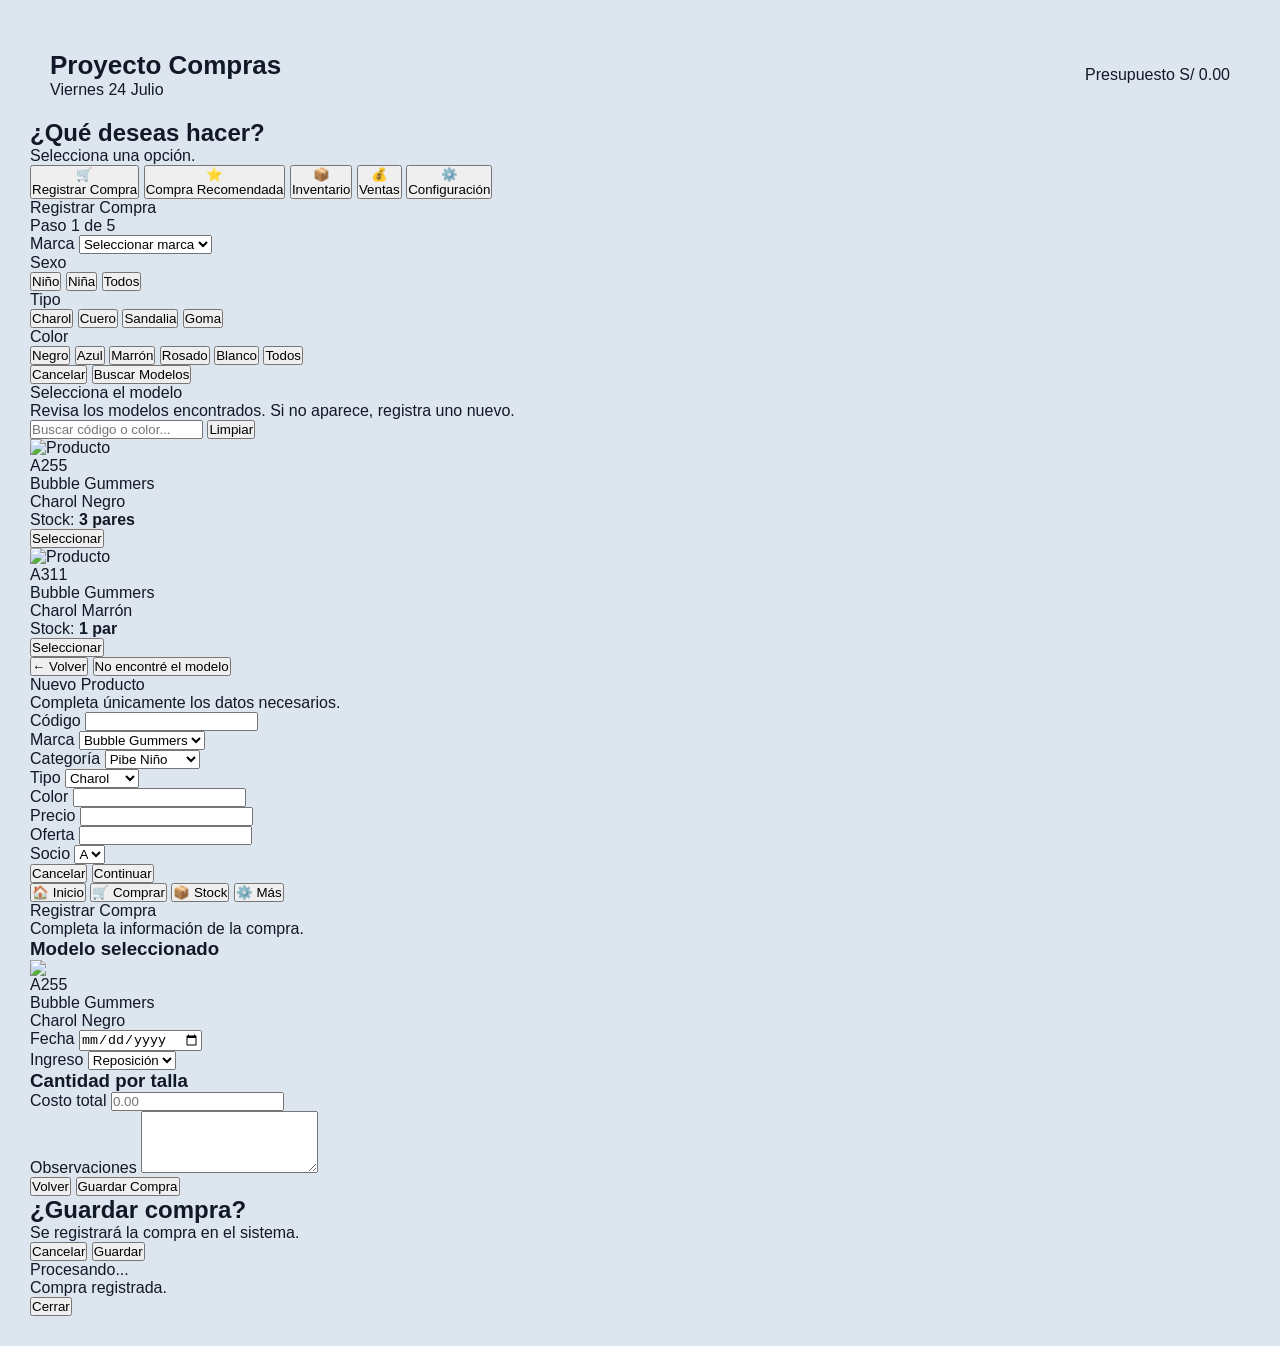
==== admin/index.html @ 34c3115d "implementacion prueba de aplicacion" ====
<!DOCTYPE html>
<html lang="es">

<head>

<meta charset="UTF-8">

<meta
    name="viewport"
    content="width=device-width,
             initial-scale=1,
             maximum-scale=1,
             user-scalable=no">

<title>Proyecto Compras</title>

<link
rel="stylesheet"
href="css/estilos.css">

</head>

<body>



<!-- ========================================= -->
<!-- APLICACIÓN                               -->
<!-- ========================================= -->

<div id="app">



<!-- ========================================= -->
<!-- HEADER                                   -->
<!-- ========================================= -->

<header class="topbar">

<div class="topbar-left">

<h1>

Proyecto Compras

</h1>

<span id="fechaActual">

Viernes 24 Julio

</span>

</div>



<div class="topbar-right">

<div id="presupuestoBox">

<span class="titulo">

Presupuesto

</span>

<span id="presupuestoValor">

S/ 0.00

</span>

</div>

</div>

</header>





<!-- ========================================= -->
<!-- CONTENEDOR PRINCIPAL                     -->
<!-- ========================================= -->

<main id="contenedorPantallas">





<!-- ***************************************** -->
<!-- PANTALLA INICIO                          -->
<!-- ***************************************** -->

<section
id="pantallaInicio"
class="pantalla activa">



<div class="bienvenida">

<h2>

¿Qué deseas hacer?

</h2>

<p>

Selecciona una opción.

</p>

</div>





<div class="menuPrincipal">



<button
class="botonPrincipal"
id="btnRegistrarCompra">

<div class="icono">

🛒

</div>

<div>

Registrar Compra

</div>

</button>





<button
class="botonPrincipal"
id="btnRecomendaciones">

<div class="icono">

⭐

</div>

<div>

Compra Recomendada

</div>

</button>





<button
class="botonPrincipal"
id="btnInventario">

<div class="icono">

📦

</div>

<div>

Inventario

</div>

</button>





<button
class="botonPrincipal"
id="btnVentas">

<div class="icono">

💰

</div>

<div>

Ventas

</div>

</button>





<button
class="botonPrincipal"
id="btnConfiguracion">

<div class="icono">

⚙️

</div>

<div>

Configuración

</div>

</button>



</div>

</section>







<!-- ***************************************** -->
<!-- REGISTRAR COMPRA                         -->
<!-- ***************************************** -->

<section
id="pantallaCompra"
class="pantalla">



<div class="tituloPantalla">

Registrar Compra

</div>



<div class="subtituloPantalla">

Paso 1 de 5

</div>





<div class="card">

<label>

Marca

</label>



<select id="marca">

<option value="">

Seleccionar marca

</option>

<option>

Bubble Gummers

</option>

<option>

Calimod

</option>

<option>

Molekinha

</option>

<option>

Bibi

</option>

<option>

Milu

</option>

<option>

Platanitos

</option>

</select>

</div>





<div class="card">

<label>

Sexo

</label>

<div class="chips">

<button class="chip">

Niño

</button>

<button class="chip">

Niña

</button>

<button class="chip">

Todos

</button>

</div>

</div>





<div class="card">

<label>

Tipo

</label>

<div class="chips">

<button class="chip">

Charol

</button>

<button class="chip">

Cuero

</button>

<button class="chip">

Sandalia

</button>

<button class="chip">

Goma

</button>

</div>

</div>





<div class="card">

<label>

Color

</label>

<div class="chips">

<button class="chip">

Negro

</button>

<button class="chip">

Azul

</button>

<button class="chip">

Marrón

</button>

<button class="chip">

Rosado

</button>

<button class="chip">

Blanco

</button>

<button class="chip">

Todos

</button>

</div>

</div>





<div class="acciones">

<button
class="botonSecundario"
id="volverInicio">

Cancelar

</button>



<button
class="botonPrincipalGrande"
id="buscarModelos">

Buscar Modelos

</button>

</div>

</section>


<!-- ***************************************** -->
<!-- GALERÍA DE MODELOS                       -->
<!-- ***************************************** -->

<section
id="pantallaGaleria"
class="pantalla">

<div class="tituloPantalla">

Selecciona el modelo

</div>

<div class="subtituloPantalla">

Revisa los modelos encontrados.
Si no aparece, registra uno nuevo.

</div>



<div class="barraBusqueda">

<input
type="text"
id="buscarModelo"
placeholder="Buscar código o color...">

<button
id="btnLimpiarBusqueda">

Limpiar

</button>

</div>



<div
id="contenedorGaleria"
class="galeriaTarjetas">



<!-- TARJETA -->

<div class="tarjetaModelo">

<div class="imagenModelo">

<img
src="img/placeholder.png"
alt="Producto">

</div>

<div class="datosModelo">

<div class="codigo">

A255

</div>

<div class="descripcion">

Bubble Gummers

</div>

<div class="detalle">

Charol Negro

</div>

<div class="stock">

Stock:
<b>3 pares</b>

</div>

</div>

<button
class="btnSeleccionarModelo">

Seleccionar

</button>

</div>





<div class="tarjetaModelo">

<div class="imagenModelo">

<img
src="img/placeholder.png"
alt="Producto">

</div>

<div class="datosModelo">

<div class="codigo">

A311

</div>

<div class="descripcion">

Bubble Gummers

</div>

<div class="detalle">

Charol Marrón

</div>

<div class="stock">

Stock:
<b>1 par</b>

</div>

</div>

<button
class="btnSeleccionarModelo">

Seleccionar

</button>

</div>





<!-- aquí luego JS agregará las demás tarjetas -->



</div>



<div class="accionesInferiores">

<button
class="botonSecundario"
id="volverFiltros">

← Volver

</button>



<button
class="botonAdvertencia"
id="btnNuevoModelo">

No encontré el modelo

</button>

</div>

</section>







<!-- ***************************************** -->
<!-- REGISTRAR PRODUCTO NUEVO                 -->
<!-- ***************************************** -->

<section
id="pantallaNuevo"
class="pantalla">

<div class="tituloPantalla">

Nuevo Producto

</div>

<div class="subtituloPantalla">

Completa únicamente los datos necesarios.

</div>



<div class="formulario">



<div class="campo">

<label>

Código

</label>

<input
type="text"
id="nuevoCodigo">

</div>



<div class="campo">

<label>

Marca

</label>

<select id="nuevaMarca">

<option>Bubble Gummers</option>

<option>Calimod</option>

<option>Bibi</option>

<option>Molekinha</option>

<option>Milu</option>

<option>Platanitos</option>

</select>

</div>



<div class="campo">

<label>

Categoría

</label>

<select id="nuevaCategoria">

<option>Pibe Niño</option>

<option>Pibe Niña</option>

<option>Zapato Niño</option>

<option>Zapato Niña</option>

</select>

</div>



<div class="campo">

<label>

Tipo

</label>

<select id="nuevoTipo">

<option>Charol</option>

<option>Cuero</option>

<option>Sandalia</option>

<option>Goma</option>

</select>

</div>



<div class="campo">

<label>

Color

</label>

<input
type="text"
id="nuevoColor">

</div>



<div class="campo">

<label>

Precio

</label>

<input
type="number"
id="nuevoPrecio">

</div>



<div class="campo">

<label>

Oferta

</label>

<input
type="number"
id="nuevoPrecioOferta">

</div>



<div class="campo">

<label>

Socio

</label>

<select id="nuevoSocio">

<option>A</option>

<option>B</option>

</select>

</div>

</div>



<div class="accionesInferiores">

<button
class="botonSecundario"
id="cancelarNuevo">

Cancelar

</button>

<button
class="botonPrincipalGrande"
id="continuarNuevo">

Continuar

</button>

</div>

</section>







<!-- ***************************************** -->
<!-- PIE DE APLICACIÓN                        -->
<!-- ***************************************** -->

</main>



<footer class="bottomBar">

<button
class="navButton activo">

🏠

<span>

Inicio

</span>

</button>



<button
class="navButton">

🛒

<span>

Comprar

</span>

</button>



<button
class="navButton">

📦

<span>

Stock

</span>

</button>



<button
class="navButton">

⚙️

<span>

Más

</span>

</button>

</footer>



</div>

<!-- ***************************************** -->
<!-- REGISTRO DE COMPRA                       -->
<!-- ***************************************** -->

<section
id="pantallaRegistroCompra"
class="pantalla">

<div class="tituloPantalla">

Registrar Compra

</div>

<div class="subtituloPantalla">

Completa la información de la compra.

</div>



<div class="card">

<h3>

Modelo seleccionado

</h3>

<div
id="modeloSeleccionado"
class="modeloSeleccionado">

<div class="miniImagen">

<img
src="img/placeholder.png"
id="imagenSeleccionada">

</div>

<div class="miniDatos">

<div id="codigoSeleccionado">

A255

</div>

<div id="descripcionSeleccionada">

Bubble Gummers

</div>

<div id="colorSeleccionado">

Charol Negro

</div>

</div>

</div>

</div>





<div class="card">

<label>

Fecha

</label>

<input
type="date"
id="fechaCompra">

</div>





<div class="card">

<label>

Ingreso

</label>

<select id="tipoIngreso">

<option>

Reposición

</option>

<option>

Nuevo

</option>

</select>

</div>





<div class="card">

<h3>

Cantidad por talla

</h3>

<div
id="contenedorTallas">

<!-- generado por JS -->

</div>

</div>





<div class="card">

<label>

Costo total

</label>

<input
type="number"
id="costoCompra"
placeholder="0.00">

</div>





<div class="card">

<label>

Observaciones

</label>

<textarea
id="observaciones"
rows="4">

</textarea>

</div>





<div class="accionesInferiores">

<button
class="botonSecundario"
id="volverGaleria">

Volver

</button>



<button
class="botonPrincipalGrande"
id="guardarCompra">

Guardar Compra

</button>

</div>

</section>









<!-- ***************************************** -->
<!-- MODAL CONFIRMACION                       -->
<!-- ***************************************** -->

<div
id="modalConfirmacion"
class="modal oculto">

<div class="modalContenido">

<h2>

¿Guardar compra?

</h2>

<p>

Se registrará la compra en el sistema.

</p>

<div class="accionesModal">

<button
id="cancelarGuardar"
class="botonSecundario">

Cancelar

</button>

<button
id="confirmarGuardar"
class="botonPrincipalGrande">

Guardar

</button>

</div>

</div>

</div>









<!-- ***************************************** -->
<!-- LOADING                                  -->
<!-- ***************************************** -->

<div
id="loading"
class="loading oculto">

<div class="spinner"></div>

<p>

Procesando...

</p>

</div>









<!-- ***************************************** -->
<!-- TOAST                                    -->
<!-- ***************************************** -->

<div
id="toast"
class="toast">

Compra registrada.

</div>









<!-- ***************************************** -->
<!-- VISOR DE IMAGEN                          -->
<!-- ***************************************** -->

<div
id="visorImagen"
class="visor oculto">

<div class="visorContenido">

<img
id="imagenGrande"
src="">

<button
id="cerrarVisor">

Cerrar

</button>

</div>

</div>









<!-- ***************************************** -->
<!-- TEMPLATE TARJETA                         -->
<!-- ***************************************** -->

<template
id="templateTarjeta">

<div class="tarjetaModelo">

<div class="imagenModelo">

<img
class="fotoModelo"
src="">

</div>

<div class="datosModelo">

<div
class="codigoModelo">

</div>

<div
class="marcaModelo">

</div>

<div
class="tipoModelo">

</div>

<div
class="stockModelo">

</div>

</div>

<button
class="btnSeleccionarModelo">

Seleccionar

</button>

</div>

</template>









<!-- ***************************************** -->
<!-- TEMPLATE TALLAS                          -->
<!-- ***************************************** -->

<template
id="templateTalla">

<div class="filaTalla">

<div
class="nombreTalla">

17

</div>

<input
class="cantidadTalla"
type="number"
min="0"
value="0">

</div>

</template>









<!-- ***************************************** -->
<!-- JAVASCRIPT                               -->
<!-- ***************************************** -->

<script src="js/datos.js"></script>

<script src="js/app.js"></script>

</body>

</html>
---- admin/css/estilos.css ----
/* =========================================================
   BABY CONEJITOS
   STYLE.CSS
   BLOQUE 1
========================================================= */

*{
    margin:0;
    padding:0;
    box-sizing:border-box;
}

:root{

    --primary:#2563eb;
    --primary-dark:#1d4ed8;

    --green:#10b981;
    --green-light:#dcfce7;

    --orange:#f59e0b;
    --red:#ef4444;

    --gray50:#f9fafb;
    --gray100:#f3f4f6;
    --gray200:#e5e7eb;
    --gray300:#d1d5db;
    --gray500:#6b7280;
    --gray700:#374151;
    --gray900:#111827;

    --radius:18px;

    --shadow:
    0 8px 22px rgba(0,0,0,.08);

    --transition:.25s;
}

body{

    background:#eef2f7;

    font-family:

    -apple-system,
    BlinkMacSystemFont,
    "Segoe UI",
    Roboto,
    Helvetica,
    Arial,
    sans-serif;

    color:var(--gray900);

}

.app{

    width:100%;
    max-width:430px;

    margin:auto;

    background:white;

    min-height:100vh;

    position:relative;

    padding-bottom:95px;

}

/* ===========================================
            TOPBAR
=========================================== */

.topbar{

    display:flex;

    justify-content:space-between;

    align-items:center;

    padding:20px;

}

.topbar h1{

    font-size:26px;

    font-weight:700;

}

.topbar p{

    color:var(--gray500);

    margin-top:5px;

    font-size:14px;

}

#btnConfig{

    width:48px;

    height:48px;

    border:none;

    border-radius:14px;

    cursor:pointer;

    background:var(--gray100);

    font-size:22px;

}

/* ===========================================
          TARJETA PRESUPUESTO
=========================================== */

.budget-card{

    margin:0 16px;

    padding:18px;

    border-radius:22px;

    background:white;

    box-shadow:var(--shadow);

}

.budget-item{

    display:flex;

    justify-content:space-between;

    align-items:center;

    padding:10px 0;

}

.budget-item:not(:last-child){

    border-bottom:

    1px solid var(--gray200);

}

.label{

    color:var(--gray500);

    font-size:15px;

}

.value{

    font-size:22px;

    font-weight:700;

}

.presupuesto{

    color:var(--primary);

}

.gastado{

    color:var(--orange);

}

.disponible{

    color:var(--green);

}

/* ===========================================
          RECOMENDACIONES
=========================================== */

.recommend-card{

    margin:18px 16px;

    padding:18px;

    border-radius:22px;

    background:white;

    box-shadow:var(--shadow);

}

.recommend-header{

    display:flex;

    justify-content:space-between;

    align-items:center;

    margin-bottom:18px;

}

.recommend-header h2{

    font-size:22px;

}

.recommend-header p{

    margin-top:4px;

    color:var(--gray500);

    font-size:13px;

}

.small-button{

    border:none;

    background:var(--primary);

    color:white;

    border-radius:12px;

    padding:

    10px 18px;

    cursor:pointer;

    font-weight:600;

}

.recommend-list{

    display:flex;

    flex-direction:column;

    gap:12px;

}

.recommend-item{

    display:flex;

    align-items:center;

    padding:14px;

    border-radius:16px;

    background:var(--gray50);

}

.recommend-color{

    width:18px;

    height:54px;

    border-radius:10px;

    margin-right:15px;

}

.azul{

    background:#2563eb;

}

.marron{

    background:#8b5a2b;

}

.negro{

    background:#111827;

}

.rosado{

    background:#ec4899;

}

.recommend-info{

    flex:1;

}

.recommend-info h3{

    font-size:17px;

}

.recommend-info p{

    margin-top:3px;

    color:var(--gray500);

}

.recommend-stock{

    width:42px;

    height:42px;

    display:flex;

    align-items:center;

    justify-content:center;

    border-radius:50%;

    font-weight:bold;

    color:white;

}

.low{

    background:var(--red);

}

.medium{

    background:var(--orange);

}

.high{

    background:var(--green);

}

/* ===========================================
              BOTONES
=========================================== */

.actions{

    padding:0 16px;

    display:flex;

    flex-direction:column;

    gap:12px;

}

.primary-button{

    height:58px;

    border:none;

    border-radius:16px;

    background:var(--primary);

    color:white;

    font-size:18px;

    font-weight:700;

    cursor:pointer;

    transition:.25s;

}

.primary-button:hover{

    background:var(--primary-dark);

}

.secondary-button{

    height:54px;

    border:none;

    border-radius:16px;

    background:white;

    border:2px solid var(--gray300);

    font-size:17px;

    cursor:pointer;

    font-weight:600;

}

/* ===========================================
                HISTORIAL
=========================================== */

.history{

    padding:20px 16px 10px;

}

.section-title{

    display:flex;

    justify-content:space-between;

    align-items:center;

    margin-bottom:14px;

}

.section-title h2{

    font-size:22px;

    font-weight:700;

}

.section-title button{

    border:none;

    background:none;

    color:var(--primary);

    font-size:15px;

    font-weight:600;

    cursor:pointer;

}

.history-list{

    display:flex;

    flex-direction:column;

    gap:14px;

}

.history-card{

    display:flex;

    align-items:center;

    background:#fff;

    border-radius:18px;

    padding:14px;

    box-shadow:var(--shadow);

    transition:var(--transition);

}

.history-card:hover{

    transform:translateY(-2px);

}

.history-left{

    width:82px;

    min-width:82px;

}

.history-left img{

    width:72px;

    height:72px;

    object-fit:contain;

    border-radius:12px;

    background:var(--gray100);

    border:1px solid var(--gray200);

}

.history-center{

    flex:1;

    padding:0 14px;

}

.history-center h3{

    font-size:18px;

    margin-bottom:5px;

}

.history-center p{

    font-size:14px;

    color:var(--gray500);

    line-height:1.5;

}

.history-right{

    display:flex;

    flex-direction:column;

    align-items:flex-end;

    gap:8px;

}

.history-right span{

    font-weight:700;

    color:var(--gray900);

}

.history-right label{

    padding:5px 10px;

    border-radius:20px;

    background:var(--green-light);

    color:var(--green);

    font-size:12px;

    font-weight:700;

}

.history-right label.nuevo{

    background:#dbeafe;

    color:var(--primary);

}

/* ===========================================
             BARRA INFERIOR
=========================================== */

.bottom-nav{

    position:fixed;

    left:50%;

    transform:translateX(-50%);

    bottom:0;

    width:100%;

    max-width:430px;

    height:78px;

    background:#fff;

    border-top:1px solid var(--gray200);

    display:flex;

    justify-content:space-around;

    align-items:center;

    z-index:999;

}

.nav-button{

    flex:1;

    height:100%;

    border:none;

    background:none;

    display:flex;

    flex-direction:column;

    justify-content:center;

    align-items:center;

    gap:5px;

    color:var(--gray500);

    cursor:pointer;

    font-size:14px;

    transition:var(--transition);

}

.nav-button span{

    font-size:12px;

    font-weight:600;

}

.nav-button.active{

    color:var(--primary);

}

.nav-button:hover{

    background:var(--gray50);

}

/* ===========================================
          EFECTOS GENERALES
=========================================== */

button{

    transition:var(--transition);

}

button:active{

    transform:scale(.97);

}

img{

    display:block;

}

.hidden{

    display:none !important;

}

.center{

    display:flex;

    justify-content:center;

    align-items:center;

}

.text-success{

    color:var(--green);

}

.text-warning{

    color:var(--orange);

}

.text-danger{

    color:var(--red);

}

/* ===========================================
            RESPONSIVE PC
=========================================== */

@media (min-width:768px){

    body{

        padding:30px;

        background:#dde5ef;

    }

    .app{

        border-radius:22px;

        overflow:hidden;

        box-shadow:
        0 15px 50px rgba(0,0,0,.12);

    }

}

/* ===========================================
        ANIMACIONES
=========================================== */

@keyframes fadeIn{

    from{

        opacity:0;

        transform:translateY(10px);

    }

    to{

        opacity:1;

        transform:translateY(0);

    }

}

.history-card,
.recommend-item,
.budget-card,
.recommend-card{

    animation:fadeIn .35s ease;

}
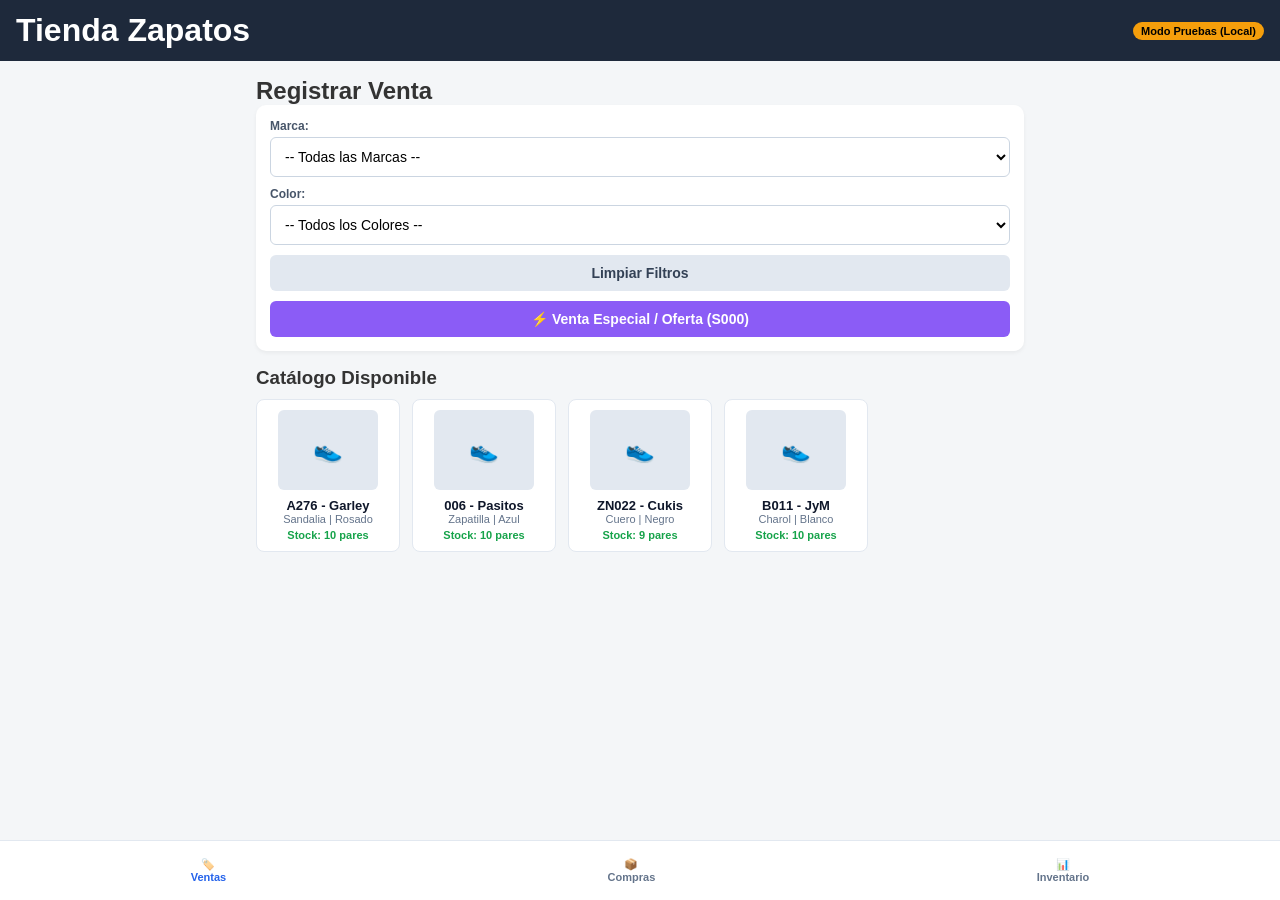
==== commit 7cd8406d: "nueva version completa" ====
--- a/admin/index.html
+++ b/admin/index.html
@@ -1,1424 +1,115 @@
 <!DOCTYPE html>
 <html lang="es">
-
 <head>
-
-<meta charset="UTF-8">
-
-<meta
-    name="viewport"
-    content="width=device-width,
-             initial-scale=1,
-             maximum-scale=1,
-             user-scalable=no">
-
-<title>Proyecto Compras</title>
-
-<link
-rel="stylesheet"
-href="css/estilos.css">
-
+  <meta charset="UTF-8">
+  <meta name="viewport" content="width=device-width, initial-scale=1.0">
+  <title>Control de Stock - Zapatos</title>
+  <link rel="stylesheet" href="css/estilos.css">
 </head>
-
 <body>
 
+  <!-- Encabezado Superior -->
+  <header class="app-header">
+    <h1>Tienda Zapatos</h1>
+    <span class="badge-status">Modo Pruebas (Local)</span>
+  </header>
 
+  <!-- Navegación Inferior (Barra Táctil) -->
+  <nav class="bottom-nav">
+    <button class="nav-btn active" onclick="navegar('ventas')">
+      <span>🏷️</span> Ventas
+    </button>
+    <button class="nav-btn" onclick="navegar('compras')">
+      <span>📦</span> Compras
+    </button>
+    <button class="nav-btn" onclick="navegar('stock')">
+      <span>📊</span> Inventario
+    </button>
+  </nav>
 
-<!-- ========================================= -->
-<!-- APLICACIÓN                               -->
-<!-- ========================================= -->
+  <!-- Contenedor Principal de Pantallas -->
+  <main class="main-content">
 
-<div id="app">
+    <!-- PANTALLA 1: VENTAS -->
+    <section id="pantalla-ventas" class="pantalla active">
+      <h2>Registrar Venta</h2>
 
+      <!-- Filtro Rápido: Marca y Color -->
+      <div class="filter-card">
+        <div class="form-group">
+          <label>Marca:</label>
+          <select id="venta-filtro-marca" onchange="filtrarGaleriaVentas()">
+            <option value="">-- Todas las Marcas --</option>
+          </select>
+        </div>
+        <div class="form-group">
+          <label>Color:</label>
+          <select id="venta-filtro-color" onchange="filtrarGaleriaVentas()">
+            <option value="">-- Todos los Colores --</option>
+          </select>
+        </div>
+        <button class="btn-secondary" onclick="resetFiltrosVentas()">Limpiar Filtros</button>
+        <button class="btn-special" onclick="abrirVentaS000()">⚡ Venta Especial / Oferta (S000)</button>
+      </div>
 
+      <!-- Galería de Productos -->
+      <h3>Catálogo Disponible</h3>
+      <div id="galeria-ventas" class="grid-galeria">
+        <!-- Tarjetas dinámicas generadas desde JS -->
+      </div>
+    </section>
 
-<!-- ========================================= -->
-<!-- HEADER                                   -->
-<!-- ========================================= -->
+    <!-- PANTALLA 2: COMPRAS (Registro post-tienda) -->
+    <section id="pantalla-compras" class="pantalla">
+      <h2>Registrar Entrada de Compras</h2>
+      <p class="subtitle">Registra el lote traído del proveedor al retornar a tienda.</p>
 
-<header class="topbar">
+      <div class="filter-card">
+        <div class="form-group">
+          <label>Buscar por Marca:</label>
+          <select id="compra-filtro-marca" onchange="filtrarGaleriaCompras()">
+            <option value="">-- Todas --</option>
+          </select>
+        </div>
+        <div class="form-group">
+          <label>Buscar por Color:</label>
+          <select id="compra-filtro-color" onchange="filtrarGaleriaCompras()">
+            <option value="">-- Todos --</option>
+          </select>
+        </div>
+        <button class="btn-primary" onclick="abrirFormularioNuevoProducto()">➕ Registrar Modelo Nuevo</button>
+      </div>
 
-<div class="topbar-left">
+      <h3>Seleccionar para Reposición</h3>
+      <div id="galeria-compras" class="grid-galeria">
+        <!-- Tarjetas dinámicas para reposición -->
+      </div>
+    </section>
 
-<h1>
+    <!-- PANTALLA 3: INVENTARIO / CONSULTA -->
+    <section id="pantalla-stock" class="pantalla">
+      <h2>Consulta de Inventario</h2>
+      <div class="search-box">
+        <input type="text" id="input-buscar-stock" placeholder="Buscar por código, marca, color..." onkeyup="buscarEnStock()">
+      </div>
+      <div id="tabla-stock-container" class="table-responsive">
+        <!-- Tabla generada dinámicamente -->
+      </div>
+    </section>
 
-Proyecto Compras
+    <!-- MODAL DE PROCESAMIENTO (VENTA / REPOSICIÓN / NUEVO) -->
+    <div id="modal-accion" class="modal-backdrop hidden">
+      <div class="modal-content">
+        <button class="modal-close" onclick="cerrarModal()">&times;</button>
+        <div id="modal-body">
+          <!-- Contenido inyectado dinámicamente -->
+        </div>
+      </div>
+    </div>
 
-</h1>
+  </main>
 
-<span id="fechaActual">
-
-Viernes 24 Julio
-
-</span>
-
-</div>
-
-
-
-<div class="topbar-right">
-
-<div id="presupuestoBox">
-
-<span class="titulo">
-
-Presupuesto
-
-</span>
-
-<span id="presupuestoValor">
-
-S/ 0.00
-
-</span>
-
-</div>
-
-</div>
-
-</header>
-
-
-
-
-
-<!-- ========================================= -->
-<!-- CONTENEDOR PRINCIPAL                     -->
-<!-- ========================================= -->
-
-<main id="contenedorPantallas">
-
-
-
-
-
-<!-- ***************************************** -->
-<!-- PANTALLA INICIO                          -->
-<!-- ***************************************** -->
-
-<section
-id="pantallaInicio"
-class="pantalla activa">
-
-
-
-<div class="bienvenida">
-
-<h2>
-
-¿Qué deseas hacer?
-
-</h2>
-
-<p>
-
-Selecciona una opción.
-
-</p>
-
-</div>
-
-
-
-
-
-<div class="menuPrincipal">
-
-
-
-<button
-class="botonPrincipal"
-id="btnRegistrarCompra">
-
-<div class="icono">
-
-🛒
-
-</div>
-
-<div>
-
-Registrar Compra
-
-</div>
-
-</button>
-
-
-
-
-
-<button
-class="botonPrincipal"
-id="btnRecomendaciones">
-
-<div class="icono">
-
-⭐
-
-</div>
-
-<div>
-
-Compra Recomendada
-
-</div>
-
-</button>
-
-
-
-
-
-<button
-class="botonPrincipal"
-id="btnInventario">
-
-<div class="icono">
-
-📦
-
-</div>
-
-<div>
-
-Inventario
-
-</div>
-
-</button>
-
-
-
-
-
-<button
-class="botonPrincipal"
-id="btnVentas">
-
-<div class="icono">
-
-💰
-
-</div>
-
-<div>
-
-Ventas
-
-</div>
-
-</button>
-
-
-
-
-
-<button
-class="botonPrincipal"
-id="btnConfiguracion">
-
-<div class="icono">
-
-⚙️
-
-</div>
-
-<div>
-
-Configuración
-
-</div>
-
-</button>
-
-
-
-</div>
-
-</section>
-
-
-
-
-
-
-
-<!-- ***************************************** -->
-<!-- REGISTRAR COMPRA                         -->
-<!-- ***************************************** -->
-
-<section
-id="pantallaCompra"
-class="pantalla">
-
-
-
-<div class="tituloPantalla">
-
-Registrar Compra
-
-</div>
-
-
-
-<div class="subtituloPantalla">
-
-Paso 1 de 5
-
-</div>
-
-
-
-
-
-<div class="card">
-
-<label>
-
-Marca
-
-</label>
-
-
-
-<select id="marca">
-
-<option value="">
-
-Seleccionar marca
-
-</option>
-
-<option>
-
-Bubble Gummers
-
-</option>
-
-<option>
-
-Calimod
-
-</option>
-
-<option>
-
-Molekinha
-
-</option>
-
-<option>
-
-Bibi
-
-</option>
-
-<option>
-
-Milu
-
-</option>
-
-<option>
-
-Platanitos
-
-</option>
-
-</select>
-
-</div>
-
-
-
-
-
-<div class="card">
-
-<label>
-
-Sexo
-
-</label>
-
-<div class="chips">
-
-<button class="chip">
-
-Niño
-
-</button>
-
-<button class="chip">
-
-Niña
-
-</button>
-
-<button class="chip">
-
-Todos
-
-</button>
-
-</div>
-
-</div>
-
-
-
-
-
-<div class="card">
-
-<label>
-
-Tipo
-
-</label>
-
-<div class="chips">
-
-<button class="chip">
-
-Charol
-
-</button>
-
-<button class="chip">
-
-Cuero
-
-</button>
-
-<button class="chip">
-
-Sandalia
-
-</button>
-
-<button class="chip">
-
-Goma
-
-</button>
-
-</div>
-
-</div>
-
-
-
-
-
-<div class="card">
-
-<label>
-
-Color
-
-</label>
-
-<div class="chips">
-
-<button class="chip">
-
-Negro
-
-</button>
-
-<button class="chip">
-
-Azul
-
-</button>
-
-<button class="chip">
-
-Marrón
-
-</button>
-
-<button class="chip">
-
-Rosado
-
-</button>
-
-<button class="chip">
-
-Blanco
-
-</button>
-
-<button class="chip">
-
-Todos
-
-</button>
-
-</div>
-
-</div>
-
-
-
-
-
-<div class="acciones">
-
-<button
-class="botonSecundario"
-id="volverInicio">
-
-Cancelar
-
-</button>
-
-
-
-<button
-class="botonPrincipalGrande"
-id="buscarModelos">
-
-Buscar Modelos
-
-</button>
-
-</div>
-
-</section>
-
-
-<!-- ***************************************** -->
-<!-- GALERÍA DE MODELOS                       -->
-<!-- ***************************************** -->
-
-<section
-id="pantallaGaleria"
-class="pantalla">
-
-<div class="tituloPantalla">
-
-Selecciona el modelo
-
-</div>
-
-<div class="subtituloPantalla">
-
-Revisa los modelos encontrados.
-Si no aparece, registra uno nuevo.
-
-</div>
-
-
-
-<div class="barraBusqueda">
-
-<input
-type="text"
-id="buscarModelo"
-placeholder="Buscar código o color...">
-
-<button
-id="btnLimpiarBusqueda">
-
-Limpiar
-
-</button>
-
-</div>
-
-
-
-<div
-id="contenedorGaleria"
-class="galeriaTarjetas">
-
-
-
-<!-- TARJETA -->
-
-<div class="tarjetaModelo">
-
-<div class="imagenModelo">
-
-<img
-src="img/placeholder.png"
-alt="Producto">
-
-</div>
-
-<div class="datosModelo">
-
-<div class="codigo">
-
-A255
-
-</div>
-
-<div class="descripcion">
-
-Bubble Gummers
-
-</div>
-
-<div class="detalle">
-
-Charol Negro
-
-</div>
-
-<div class="stock">
-
-Stock:
-<b>3 pares</b>
-
-</div>
-
-</div>
-
-<button
-class="btnSeleccionarModelo">
-
-Seleccionar
-
-</button>
-
-</div>
-
-
-
-
-
-<div class="tarjetaModelo">
-
-<div class="imagenModelo">
-
-<img
-src="img/placeholder.png"
-alt="Producto">
-
-</div>
-
-<div class="datosModelo">
-
-<div class="codigo">
-
-A311
-
-</div>
-
-<div class="descripcion">
-
-Bubble Gummers
-
-</div>
-
-<div class="detalle">
-
-Charol Marrón
-
-</div>
-
-<div class="stock">
-
-Stock:
-<b>1 par</b>
-
-</div>
-
-</div>
-
-<button
-class="btnSeleccionarModelo">
-
-Seleccionar
-
-</button>
-
-</div>
-
-
-
-
-
-<!-- aquí luego JS agregará las demás tarjetas -->
-
-
-
-</div>
-
-
-
-<div class="accionesInferiores">
-
-<button
-class="botonSecundario"
-id="volverFiltros">
-
-← Volver
-
-</button>
-
-
-
-<button
-class="botonAdvertencia"
-id="btnNuevoModelo">
-
-No encontré el modelo
-
-</button>
-
-</div>
-
-</section>
-
-
-
-
-
-
-
-<!-- ***************************************** -->
-<!-- REGISTRAR PRODUCTO NUEVO                 -->
-<!-- ***************************************** -->
-
-<section
-id="pantallaNuevo"
-class="pantalla">
-
-<div class="tituloPantalla">
-
-Nuevo Producto
-
-</div>
-
-<div class="subtituloPantalla">
-
-Completa únicamente los datos necesarios.
-
-</div>
-
-
-
-<div class="formulario">
-
-
-
-<div class="campo">
-
-<label>
-
-Código
-
-</label>
-
-<input
-type="text"
-id="nuevoCodigo">
-
-</div>
-
-
-
-<div class="campo">
-
-<label>
-
-Marca
-
-</label>
-
-<select id="nuevaMarca">
-
-<option>Bubble Gummers</option>
-
-<option>Calimod</option>
-
-<option>Bibi</option>
-
-<option>Molekinha</option>
-
-<option>Milu</option>
-
-<option>Platanitos</option>
-
-</select>
-
-</div>
-
-
-
-<div class="campo">
-
-<label>
-
-Categoría
-
-</label>
-
-<select id="nuevaCategoria">
-
-<option>Pibe Niño</option>
-
-<option>Pibe Niña</option>
-
-<option>Zapato Niño</option>
-
-<option>Zapato Niña</option>
-
-</select>
-
-</div>
-
-
-
-<div class="campo">
-
-<label>
-
-Tipo
-
-</label>
-
-<select id="nuevoTipo">
-
-<option>Charol</option>
-
-<option>Cuero</option>
-
-<option>Sandalia</option>
-
-<option>Goma</option>
-
-</select>
-
-</div>
-
-
-
-<div class="campo">
-
-<label>
-
-Color
-
-</label>
-
-<input
-type="text"
-id="nuevoColor">
-
-</div>
-
-
-
-<div class="campo">
-
-<label>
-
-Precio
-
-</label>
-
-<input
-type="number"
-id="nuevoPrecio">
-
-</div>
-
-
-
-<div class="campo">
-
-<label>
-
-Oferta
-
-</label>
-
-<input
-type="number"
-id="nuevoPrecioOferta">
-
-</div>
-
-
-
-<div class="campo">
-
-<label>
-
-Socio
-
-</label>
-
-<select id="nuevoSocio">
-
-<option>A</option>
-
-<option>B</option>
-
-</select>
-
-</div>
-
-</div>
-
-
-
-<div class="accionesInferiores">
-
-<button
-class="botonSecundario"
-id="cancelarNuevo">
-
-Cancelar
-
-</button>
-
-<button
-class="botonPrincipalGrande"
-id="continuarNuevo">
-
-Continuar
-
-</button>
-
-</div>
-
-</section>
-
-
-
-
-
-
-
-<!-- ***************************************** -->
-<!-- PIE DE APLICACIÓN                        -->
-<!-- ***************************************** -->
-
-</main>
-
-
-
-<footer class="bottomBar">
-
-<button
-class="navButton activo">
-
-🏠
-
-<span>
-
-Inicio
-
-</span>
-
-</button>
-
-
-
-<button
-class="navButton">
-
-🛒
-
-<span>
-
-Comprar
-
-</span>
-
-</button>
-
-
-
-<button
-class="navButton">
-
-📦
-
-<span>
-
-Stock
-
-</span>
-
-</button>
-
-
-
-<button
-class="navButton">
-
-⚙️
-
-<span>
-
-Más
-
-</span>
-
-</button>
-
-</footer>
-
-
-
-</div>
-
-<!-- ***************************************** -->
-<!-- REGISTRO DE COMPRA                       -->
-<!-- ***************************************** -->
-
-<section
-id="pantallaRegistroCompra"
-class="pantalla">
-
-<div class="tituloPantalla">
-
-Registrar Compra
-
-</div>
-
-<div class="subtituloPantalla">
-
-Completa la información de la compra.
-
-</div>
-
-
-
-<div class="card">
-
-<h3>
-
-Modelo seleccionado
-
-</h3>
-
-<div
-id="modeloSeleccionado"
-class="modeloSeleccionado">
-
-<div class="miniImagen">
-
-<img
-src="img/placeholder.png"
-id="imagenSeleccionada">
-
-</div>
-
-<div class="miniDatos">
-
-<div id="codigoSeleccionado">
-
-A255
-
-</div>
-
-<div id="descripcionSeleccionada">
-
-Bubble Gummers
-
-</div>
-
-<div id="colorSeleccionado">
-
-Charol Negro
-
-</div>
-
-</div>
-
-</div>
-
-</div>
-
-
-
-
-
-<div class="card">
-
-<label>
-
-Fecha
-
-</label>
-
-<input
-type="date"
-id="fechaCompra">
-
-</div>
-
-
-
-
-
-<div class="card">
-
-<label>
-
-Ingreso
-
-</label>
-
-<select id="tipoIngreso">
-
-<option>
-
-Reposición
-
-</option>
-
-<option>
-
-Nuevo
-
-</option>
-
-</select>
-
-</div>
-
-
-
-
-
-<div class="card">
-
-<h3>
-
-Cantidad por talla
-
-</h3>
-
-<div
-id="contenedorTallas">
-
-<!-- generado por JS -->
-
-</div>
-
-</div>
-
-
-
-
-
-<div class="card">
-
-<label>
-
-Costo total
-
-</label>
-
-<input
-type="number"
-id="costoCompra"
-placeholder="0.00">
-
-</div>
-
-
-
-
-
-<div class="card">
-
-<label>
-
-Observaciones
-
-</label>
-
-<textarea
-id="observaciones"
-rows="4">
-
-</textarea>
-
-</div>
-
-
-
-
-
-<div class="accionesInferiores">
-
-<button
-class="botonSecundario"
-id="volverGaleria">
-
-Volver
-
-</button>
-
-
-
-<button
-class="botonPrincipalGrande"
-id="guardarCompra">
-
-Guardar Compra
-
-</button>
-
-</div>
-
-</section>
-
-
-
-
-
-
-
-
-
-<!-- ***************************************** -->
-<!-- MODAL CONFIRMACION                       -->
-<!-- ***************************************** -->
-
-<div
-id="modalConfirmacion"
-class="modal oculto">
-
-<div class="modalContenido">
-
-<h2>
-
-¿Guardar compra?
-
-</h2>
-
-<p>
-
-Se registrará la compra en el sistema.
-
-</p>
-
-<div class="accionesModal">
-
-<button
-id="cancelarGuardar"
-class="botonSecundario">
-
-Cancelar
-
-</button>
-
-<button
-id="confirmarGuardar"
-class="botonPrincipalGrande">
-
-Guardar
-
-</button>
-
-</div>
-
-</div>
-
-</div>
-
-
-
-
-
-
-
-
-
-<!-- ***************************************** -->
-<!-- LOADING                                  -->
-<!-- ***************************************** -->
-
-<div
-id="loading"
-class="loading oculto">
-
-<div class="spinner"></div>
-
-<p>
-
-Procesando...
-
-</p>
-
-</div>
-
-
-
-
-
-
-
-
-
-<!-- ***************************************** -->
-<!-- TOAST                                    -->
-<!-- ***************************************** -->
-
-<div
-id="toast"
-class="toast">
-
-Compra registrada.
-
-</div>
-
-
-
-
-
-
-
-
-
-<!-- ***************************************** -->
-<!-- VISOR DE IMAGEN                          -->
-<!-- ***************************************** -->
-
-<div
-id="visorImagen"
-class="visor oculto">
-
-<div class="visorContenido">
-
-<img
-id="imagenGrande"
-src="">
-
-<button
-id="cerrarVisor">
-
-Cerrar
-
-</button>
-
-</div>
-
-</div>
-
-
-
-
-
-
-
-
-
-<!-- ***************************************** -->
-<!-- TEMPLATE TARJETA                         -->
-<!-- ***************************************** -->
-
-<template
-id="templateTarjeta">
-
-<div class="tarjetaModelo">
-
-<div class="imagenModelo">
-
-<img
-class="fotoModelo"
-src="">
-
-</div>
-
-<div class="datosModelo">
-
-<div
-class="codigoModelo">
-
-</div>
-
-<div
-class="marcaModelo">
-
-</div>
-
-<div
-class="tipoModelo">
-
-</div>
-
-<div
-class="stockModelo">
-
-</div>
-
-</div>
-
-<button
-class="btnSeleccionarModelo">
-
-Seleccionar
-
-</button>
-
-</div>
-
-</template>
-
-
-
-
-
-
-
-
-
-<!-- ***************************************** -->
-<!-- TEMPLATE TALLAS                          -->
-<!-- ***************************************** -->
-
-<template
-id="templateTalla">
-
-<div class="filaTalla">
-
-<div
-class="nombreTalla">
-
-17
-
-</div>
-
-<input
-class="cantidadTalla"
-type="number"
-min="0"
-value="0">
-
-</div>
-
-</template>
-
-
-
-
-
-
-
-
-
-<!-- ***************************************** -->
-<!-- JAVASCRIPT                               -->
-<!-- ***************************************** -->
-
-<script src="js/datos.js"></script>
-
-<script src="js/app.js"></script>
-
+  <script src="js/datos.js"></script>
+  <script src="js/app.js"></script>
 </body>
-
 </html>
--- a/admin/css/estilos.css
+++ b/admin/css/estilos.css
@@ -1,819 +1,261 @@
-/* =========================================================
-   BABY CONEJITOS
-   STYLE.CSS
-   BLOQUE 1
-========================================================= */
-
-*{
-    margin:0;
-    padding:0;
-    box-sizing:border-box;
-}
-
-:root{
-
-    --primary:#2563eb;
-    --primary-dark:#1d4ed8;
-
-    --green:#10b981;
-    --green-light:#dcfce7;
-
-    --orange:#f59e0b;
-    --red:#ef4444;
-
-    --gray50:#f9fafb;
-    --gray100:#f3f4f6;
-    --gray200:#e5e7eb;
-    --gray300:#d1d5db;
-    --gray500:#6b7280;
-    --gray700:#374151;
-    --gray900:#111827;
-
-    --radius:18px;
-
-    --shadow:
-    0 8px 22px rgba(0,0,0,.08);
-
-    --transition:.25s;
-}
-
-body{
-
-    background:#eef2f7;
-
-    font-family:
-
-    -apple-system,
-    BlinkMacSystemFont,
-    "Segoe UI",
-    Roboto,
-    Helvetica,
-    Arial,
-    sans-serif;
-
-    color:var(--gray900);
-
-}
-
-.app{
-
-    width:100%;
-    max-width:430px;
-
-    margin:auto;
-
-    background:white;
-
-    min-height:100vh;
-
-    position:relative;
-
-    padding-bottom:95px;
-
-}
-
-/* ===========================================
-            TOPBAR
-=========================================== */
-
-.topbar{
-
-    display:flex;
-
-    justify-content:space-between;
-
-    align-items:center;
-
-    padding:20px;
-
-}
-
-.topbar h1{
-
-    font-size:26px;
-
-    font-weight:700;
-
-}
-
-.topbar p{
-
-    color:var(--gray500);
-
-    margin-top:5px;
-
-    font-size:14px;
-
-}
-
-#btnConfig{
-
-    width:48px;
-
-    height:48px;
-
-    border:none;
-
-    border-radius:14px;
-
-    cursor:pointer;
-
-    background:var(--gray100);
-
-    font-size:22px;
-
-}
-
-/* ===========================================
-          TARJETA PRESUPUESTO
-=========================================== */
-
-.budget-card{
-
-    margin:0 16px;
-
-    padding:18px;
-
-    border-radius:22px;
-
-    background:white;
-
-    box-shadow:var(--shadow);
-
-}
-
-.budget-item{
-
-    display:flex;
-
-    justify-content:space-between;
-
-    align-items:center;
-
-    padding:10px 0;
-
-}
-
-.budget-item:not(:last-child){
-
-    border-bottom:
-
-    1px solid var(--gray200);
-
-}
-
-.label{
-
-    color:var(--gray500);
-
-    font-size:15px;
-
-}
-
-.value{
-
-    font-size:22px;
-
-    font-weight:700;
-
-}
-
-.presupuesto{
-
-    color:var(--primary);
-
-}
-
-.gastado{
-
-    color:var(--orange);
-
-}
-
-.disponible{
-
-    color:var(--green);
-
-}
-
-/* ===========================================
-          RECOMENDACIONES
-=========================================== */
-
-.recommend-card{
-
-    margin:18px 16px;
-
-    padding:18px;
-
-    border-radius:22px;
-
-    background:white;
-
-    box-shadow:var(--shadow);
-
-}
-
-.recommend-header{
-
-    display:flex;
-
-    justify-content:space-between;
-
-    align-items:center;
-
-    margin-bottom:18px;
-
-}
-
-.recommend-header h2{
-
-    font-size:22px;
-
-}
-
-.recommend-header p{
-
-    margin-top:4px;
-
-    color:var(--gray500);
-
-    font-size:13px;
-
-}
-
-.small-button{
-
-    border:none;
-
-    background:var(--primary);
-
-    color:white;
-
-    border-radius:12px;
-
-    padding:
-
-    10px 18px;
-
-    cursor:pointer;
-
-    font-weight:600;
-
-}
-
-.recommend-list{
-
-    display:flex;
-
-    flex-direction:column;
-
-    gap:12px;
-
-}
-
-.recommend-item{
-
-    display:flex;
-
-    align-items:center;
-
-    padding:14px;
-
-    border-radius:16px;
-
-    background:var(--gray50);
-
-}
-
-.recommend-color{
-
-    width:18px;
-
-    height:54px;
-
-    border-radius:10px;
-
-    margin-right:15px;
-
-}
-
-.azul{
-
-    background:#2563eb;
-
-}
-
-.marron{
-
-    background:#8b5a2b;
-
-}
-
-.negro{
-
-    background:#111827;
-
-}
-
-.rosado{
-
-    background:#ec4899;
-
-}
-
-.recommend-info{
-
-    flex:1;
-
-}
-
-.recommend-info h3{
-
-    font-size:17px;
-
-}
-
-.recommend-info p{
-
-    margin-top:3px;
-
-    color:var(--gray500);
-
-}
-
-.recommend-stock{
-
-    width:42px;
-
-    height:42px;
-
-    display:flex;
-
-    align-items:center;
-
-    justify-content:center;
-
-    border-radius:50%;
-
-    font-weight:bold;
-
-    color:white;
-
-}
-
-.low{
-
-    background:var(--red);
-
-}
-
-.medium{
-
-    background:var(--orange);
-
-}
-
-.high{
-
-    background:var(--green);
-
-}
-
-/* ===========================================
-              BOTONES
-=========================================== */
-
-.actions{
-
-    padding:0 16px;
-
-    display:flex;
-
-    flex-direction:column;
-
-    gap:12px;
-
-}
-
-.primary-button{
-
-    height:58px;
-
-    border:none;
-
-    border-radius:16px;
-
-    background:var(--primary);
-
-    color:white;
-
-    font-size:18px;
-
-    font-weight:700;
-
-    cursor:pointer;
-
-    transition:.25s;
-
-}
-
-.primary-button:hover{
-
-    background:var(--primary-dark);
-
-}
-
-.secondary-button{
-
-    height:54px;
-
-    border:none;
-
-    border-radius:16px;
-
-    background:white;
-
-    border:2px solid var(--gray300);
-
-    font-size:17px;
-
-    cursor:pointer;
-
-    font-weight:600;
-
-}
-
-/* ===========================================
-                HISTORIAL
-=========================================== */
-
-.history{
-
-    padding:20px 16px 10px;
-
-}
-
-.section-title{
-
-    display:flex;
-
-    justify-content:space-between;
-
-    align-items:center;
-
-    margin-bottom:14px;
-
-}
-
-.section-title h2{
-
-    font-size:22px;
-
-    font-weight:700;
-
-}
-
-.section-title button{
-
-    border:none;
-
-    background:none;
-
-    color:var(--primary);
-
-    font-size:15px;
-
-    font-weight:600;
-
-    cursor:pointer;
-
-}
-
-.history-list{
-
-    display:flex;
-
-    flex-direction:column;
-
-    gap:14px;
-
-}
-
-.history-card{
-
-    display:flex;
-
-    align-items:center;
-
-    background:#fff;
-
-    border-radius:18px;
-
-    padding:14px;
-
-    box-shadow:var(--shadow);
-
-    transition:var(--transition);
-
-}
-
-.history-card:hover{
-
-    transform:translateY(-2px);
-
-}
-
-.history-left{
-
-    width:82px;
-
-    min-width:82px;
-
-}
-
-.history-left img{
-
-    width:72px;
-
-    height:72px;
-
-    object-fit:contain;
-
-    border-radius:12px;
-
-    background:var(--gray100);
-
-    border:1px solid var(--gray200);
-
-}
-
-.history-center{
-
-    flex:1;
-
-    padding:0 14px;
-
-}
-
-.history-center h3{
-
-    font-size:18px;
-
-    margin-bottom:5px;
-
-}
-
-.history-center p{
-
-    font-size:14px;
-
-    color:var(--gray500);
-
-    line-height:1.5;
-
-}
-
-.history-right{
-
-    display:flex;
-
-    flex-direction:column;
-
-    align-items:flex-end;
-
-    gap:8px;
-
-}
-
-.history-right span{
-
-    font-weight:700;
-
-    color:var(--gray900);
-
-}
-
-.history-right label{
-
-    padding:5px 10px;
-
-    border-radius:20px;
-
-    background:var(--green-light);
-
-    color:var(--green);
-
-    font-size:12px;
-
-    font-weight:700;
-
-}
-
-.history-right label.nuevo{
-
-    background:#dbeafe;
-
-    color:var(--primary);
-
-}
-
-/* ===========================================
-             BARRA INFERIOR
-=========================================== */
-
-.bottom-nav{
-
-    position:fixed;
-
-    left:50%;
-
-    transform:translateX(-50%);
-
-    bottom:0;
-
-    width:100%;
-
-    max-width:430px;
-
-    height:78px;
-
-    background:#fff;
-
-    border-top:1px solid var(--gray200);
-
-    display:flex;
-
-    justify-content:space-around;
-
-    align-items:center;
-
-    z-index:999;
-
-}
-
-.nav-button{
-
-    flex:1;
-
-    height:100%;
-
-    border:none;
-
-    background:none;
-
-    display:flex;
-
-    flex-direction:column;
-
-    justify-content:center;
-
-    align-items:center;
-
-    gap:5px;
-
-    color:var(--gray500);
-
-    cursor:pointer;
-
-    font-size:14px;
-
-    transition:var(--transition);
-
-}
-
-.nav-button span{
-
-    font-size:12px;
-
-    font-weight:600;
-
-}
-
-.nav-button.active{
-
-    color:var(--primary);
-
-}
-
-.nav-button:hover{
-
-    background:var(--gray50);
-
-}
-
-/* ===========================================
-          EFECTOS GENERALES
-=========================================== */
-
-button{
-
-    transition:var(--transition);
-
-}
-
-button:active{
-
-    transform:scale(.97);
-
-}
-
-img{
-
-    display:block;
-
-}
-
-.hidden{
-
-    display:none !important;
-
-}
-
-.center{
-
-    display:flex;
-
-    justify-content:center;
-
-    align-items:center;
-
-}
-
-.text-success{
-
-    color:var(--green);
-
-}
-
-.text-warning{
-
-    color:var(--orange);
-
-}
-
-.text-danger{
-
-    color:var(--red);
-
-}
-
-/* ===========================================
-            RESPONSIVE PC
-=========================================== */
-
-@media (min-width:768px){
-
-    body{
-
-        padding:30px;
-
-        background:#dde5ef;
-
-    }
-
-    .app{
-
-        border-radius:22px;
-
-        overflow:hidden;
-
-        box-shadow:
-        0 15px 50px rgba(0,0,0,.12);
-
-    }
-
-}
-
-/* ===========================================
-        ANIMACIONES
-=========================================== */
-
-@keyframes fadeIn{
-
-    from{
-
-        opacity:0;
-
-        transform:translateY(10px);
-
-    }
-
-    to{
-
-        opacity:1;
-
-        transform:translateY(0);
-
-    }
-
-}
-
-.history-card,
-.recommend-item,
-.budget-card,
-.recommend-card{
-
-    animation:fadeIn .35s ease;
-
-}+* {
+  box-sizing: border-box;
+  margin: 0;
+  padding: 0;
+  font-family: -apple-system, BlinkMacSystemFont, "Segoe UI", Roboto, Oxygen, Ubuntu, Cantarell, sans-serif;
+}
+
+body {
+  background-color: #f4f6f8;
+  color: #333;
+  padding-bottom: 70px;
+}
+
+.app-header {
+  background-color: #1e293b;
+  color: #fff;
+  padding: 12px 16px;
+  display: flex;
+  justify-content: space-between;
+  align-items: center;
+}
+
+.badge-status {
+  background-color: #f59e0b;
+  color: #000;
+  font-size: 11px;
+  font-weight: bold;
+  padding: 3px 8px;
+  border-radius: 12px;
+}
+
+.main-content {
+  padding: 16px;
+  max-width: 800px;
+  margin: 0 auto;
+}
+
+.pantalla {
+  display: none;
+}
+
+.pantalla.active {
+  display: block;
+}
+
+.subtitle {
+  font-size: 13px;
+  color: #64748b;
+  margin-bottom: 12px;
+}
+
+/* Filtros y Tarjetas de Control */
+.filter-card {
+  background: #fff;
+  padding: 14px;
+  border-radius: 10px;
+  box-shadow: 0 2px 4px rgba(0,0,0,0.05);
+  margin-bottom: 16px;
+  display: flex;
+  flex-direction: column;
+  gap: 10px;
+}
+
+.form-group {
+  display: flex;
+  flex-direction: column;
+  gap: 4px;
+}
+
+.form-group label {
+  font-size: 12px;
+  font-weight: 600;
+  color: #475569;
+}
+
+select, input {
+  padding: 10px;
+  border: 1px solid #cbd5e1;
+  border-radius: 6px;
+  font-size: 14px;
+  background-color: #fff;
+}
+
+/* Botones */
+button {
+  padding: 10px 14px;
+  border: none;
+  border-radius: 6px;
+  font-weight: 600;
+  cursor: pointer;
+  font-size: 14px;
+}
+
+.btn-primary { background-color: #2563eb; color: #fff; }
+.btn-secondary { background-color: #e2e8f0; color: #334155; }
+.btn-special { background-color: #8b5cf6; color: #fff; }
+
+/* Galería Grid */
+.grid-galeria {
+  display: grid;
+  grid-template-columns: repeat(auto-fill, minmax(140px, 1fr));
+  gap: 12px;
+  margin-top: 10px;
+}
+
+.card-producto {
+  background: #fff;
+  border-radius: 8px;
+  border: 1px solid #e2e8f0;
+  overflow: hidden;
+  display: flex;
+  flex-direction: column;
+  align-items: center;
+  padding: 10px;
+  text-align: center;
+  cursor: pointer;
+  transition: transform 0.1s ease;
+}
+
+.card-producto:active {
+  transform: scale(0.97);
+}
+
+.card-img-placeholder {
+  width: 100px;
+  height: 80px;
+  background-color: #e2e8f0;
+  border-radius: 6px;
+  display: flex;
+  align-items: center;
+  justify-content: center;
+  font-size: 24px;
+  margin-bottom: 8px;
+}
+
+.card-title {
+  font-size: 13px;
+  font-weight: 700;
+  color: #0f172a;
+}
+
+.card-subtitle {
+  font-size: 11px;
+  color: #64748b;
+}
+
+/* Teclado de Tallas Táctil */
+.grid-tallas {
+  display: grid;
+  grid-template-columns: repeat(4, 1fr);
+  gap: 8px;
+  margin: 12px 0;
+}
+
+.btn-talla {
+  padding: 12px;
+  border: 1px solid #cbd5e1;
+  background-color: #f8fafc;
+  border-radius: 6px;
+  font-weight: bold;
+  font-size: 14px;
+}
+
+.btn-talla.active {
+  background-color: #2563eb;
+  color: #fff;
+  border-color: #2563eb;
+}
+
+.btn-talla:disabled {
+  opacity: 0.3;
+  cursor: not-allowed;
+}
+
+/* Navegación Inferior */
+.bottom-nav {
+  position: fixed;
+  bottom: 0;
+  left: 0;
+  right: 0;
+  height: 60px;
+  background-color: #fff;
+  border-top: 1px solid #e2e8f0;
+  display: flex;
+  justify-content: space-around;
+  align-items: center;
+  z-index: 100;
+}
+
+.nav-btn {
+  background: none;
+  border: none;
+  display: flex;
+  flex-direction: column;
+  align-items: center;
+  font-size: 11px;
+  color: #64748b;
+  padding: 6px;
+}
+
+.nav-btn.active {
+  color: #2563eb;
+  font-weight: bold;
+}
+
+/* Modal */
+.modal-backdrop {
+  position: fixed;
+  top: 0; left: 0; right: 0; bottom: 0;
+  background: rgba(0,0,0,0.5);
+  display: flex;
+  justify-content: center;
+  align-items: center;
+  z-index: 200;
+  padding: 16px;
+}
+
+.modal-backdrop.hidden { display: none; }
+
+.modal-content {
+  background: #fff;
+  width: 100%;
+  max-width: 450px;
+  border-radius: 12px;
+  padding: 20px;
+  position: relative;
+  max-height: 90vh;
+  overflow-y: auto;
+}
+
+.modal-close {
+  position: absolute;
+  top: 10px;
+  right: 14px;
+  background: none;
+  font-size: 24px;
+  color: #64748b;
+}
+
+/* Tablas */
+.table-responsive {
+  width: 100%;
+  overflow-x: auto;
+  margin-top: 10px;
+  background: #fff;
+  border-radius: 8px;
+}
+
+table {
+  width: 100%;
+  border-collapse: collapse;
+  font-size: 12px;
+}
+
+th, td {
+  padding: 8px 10px;
+  border-bottom: 1px solid #e2e8f0;
+  text-align: left;
+}
+
+th { background-color: #f1f5f9; }
